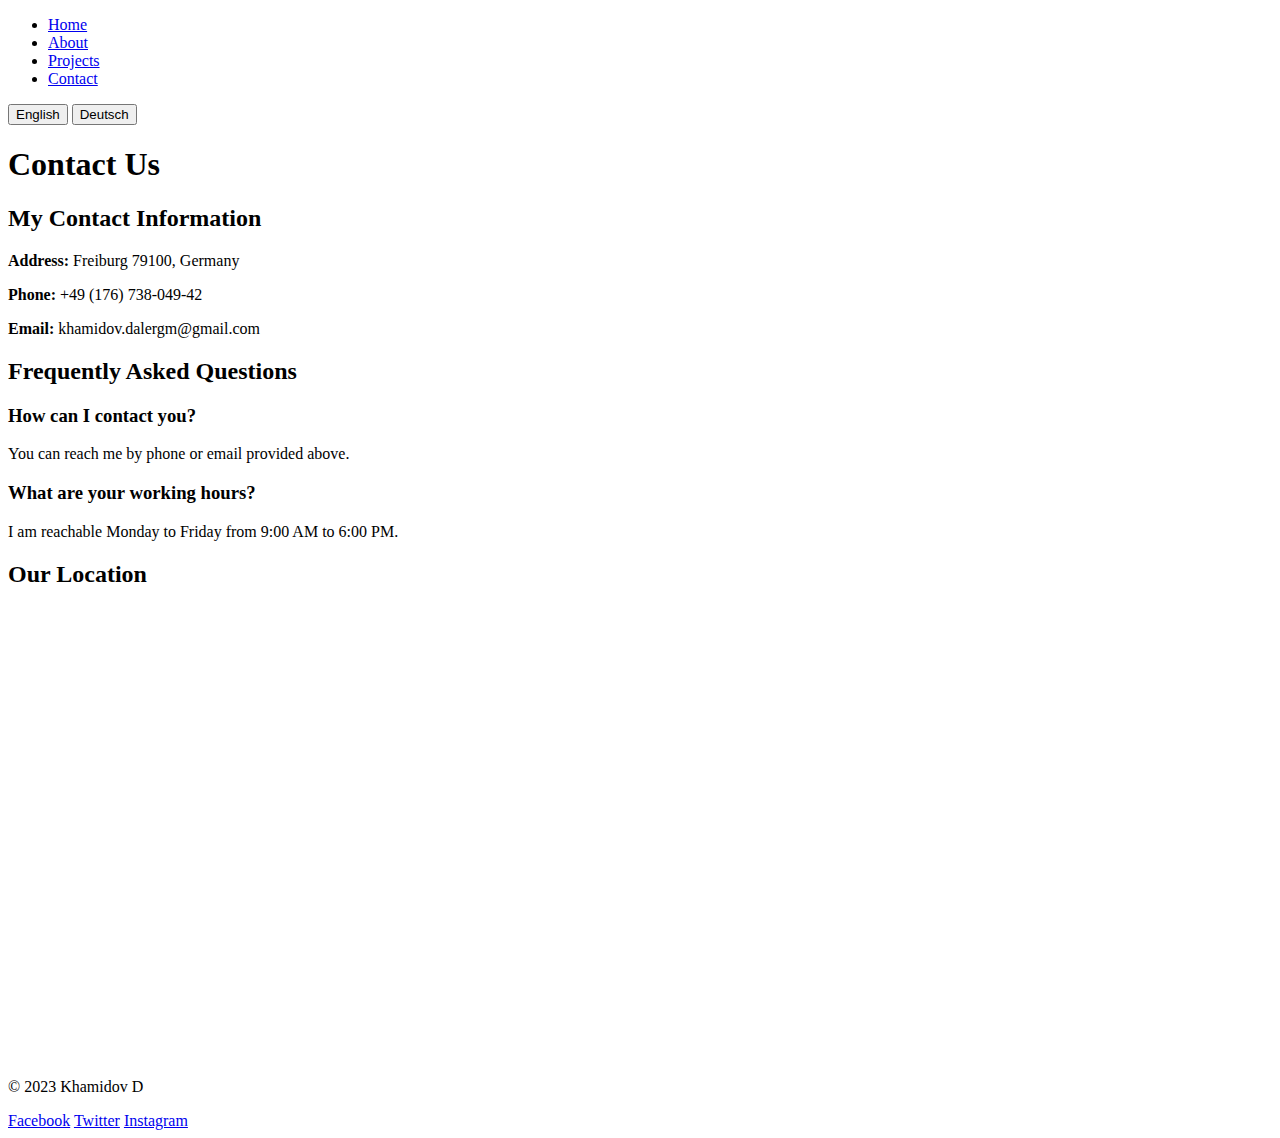
==== contact.html @ da6e5760 "modify some files" ====
<!DOCTYPE html>
<html lang="en">
<head>
    <meta charset="UTF-8">
    <meta name="viewport" content="width=device-width, initial-scale=1.0">
    <title>Contact</title>
    <link rel="stylesheet" href="contact.css"> <!-- Link to CSS -->
</head>
<body>
    <header>
        <nav>
            <ul>
                <li><a href="home.html">Home</a></li>
                <li><a href="about.html">About</a></li>
                <li><a href="projects.html">Projects</a></li>
                <li><a href="contact.html">Contact</a></li>
            </ul>
        </nav>
        <div class="language-buttons">
            <button onclick="location.href='contact.html'">English</button>
            <button onclick="location.href='contact2.html'">Deutsch</button>
        </div>
    </header>
    
    <main>
        <h1>Contact Us</h1>
        
        <section class="contact-info">
            <h2>My Contact Information</h2>
            <p><strong>Address:</strong> Freiburg 79100, Germany</p>
            <p><strong>Phone:</strong> +49 (176) 738-049-42</p>
            <p><strong>Email:</strong> khamidov.dalergm@gmail.com</p>
        </section>

        <section class="faq">
            <h2>Frequently Asked Questions</h2>
            <div class="faq-item">
                <h3>How can I contact you?</h3>
                <p>You can reach me by phone or email provided above.</p>
            </div>
            <div class="faq-item">
                <h3>What are your working hours?</h3>
                <p>I am reachable Monday to Friday from 9:00 AM to 6:00 PM.</p>
            </div>
        </section>

        <section class="map">
            <h2>Our Location</h2>
            <iframe src="https://www.google.com/maps/embed?pb=!1m18!1m12!1m3!1d2244.123456789012!2d37.6173!3d55.7558!2m3!1f0!2f0!3f0!3m2!1i1024!2i768!4f13.1!3m3!1m2!1s0x46b54a1a1a1a1a1a%3A0x1a1a1a1a1a1a1a1!2z0JrQu9C40YbQu9C40Y8g0JrQu9C40YbQu9C40Y8g0JrQu9C40YbQu9C40Y8g!5e0!3m2!1sru!2sru!4v1616161616161!5m2!1sru!2sru" width="600" height="450" style="border:0;" allowfullscreen="" loading="lazy"></iframe>
        </section>
    </main>

    <footer>
        <p>&copy; 2023 Khamidov D</p>
        <div class="social-media">
            <a href="https://facebook.com" target="_blank">Facebook</a>
            <a href="https://twitter.com" target="_blank">Twitter</a>
            <a href="https://instagram.com" target="_blank">Instagram</a>
        </div>
    </footer>
</body>
</html>
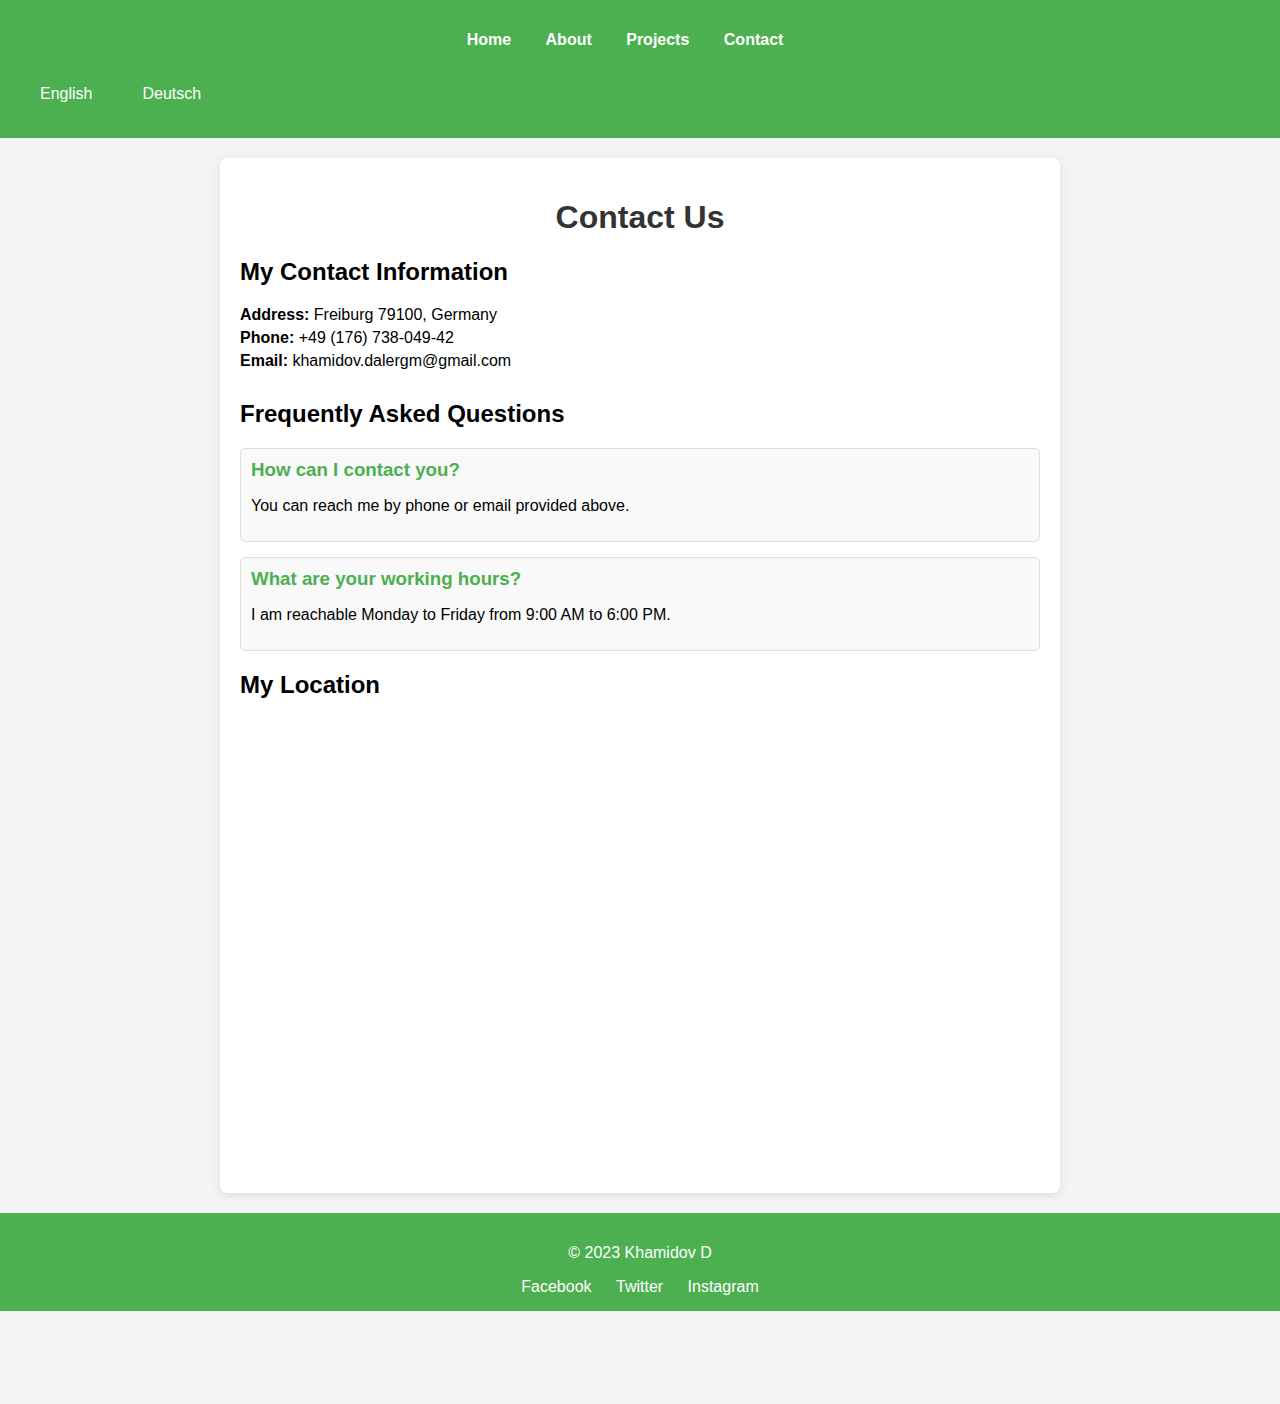
==== commit 4125cddb: "update background" ====
--- a/contact.html
+++ b/contact.html
@@ -45,8 +45,8 @@
         </section>
 
         <section class="map">
-            <h2>Our Location</h2>
-            <iframe src="https://www.google.com/maps/embed?pb=!1m18!1m12!1m3!1d2244.123456789012!2d37.6173!3d55.7558!2m3!1f0!2f0!3f0!3m2!1i1024!2i768!4f13.1!3m3!1m2!1s0x46b54a1a1a1a1a1a%3A0x1a1a1a1a1a1a1a1!2z0JrQu9C40YbQu9C40Y8g0JrQu9C40YbQu9C40Y8g0JrQu9C40YbQu9C40Y8g!5e0!3m2!1sru!2sru!4v1616161616161!5m2!1sru!2sru" width="600" height="450" style="border:0;" allowfullscreen="" loading="lazy"></iframe>
+            <h2>My Location</h2>
+            <iframe src="https://www.google.com/maps/embed?pb=!1m18!1m12!1m3!1d2782.1295806778577!2d7.841301315555216!3d47.99593997915879!2m3!1f0!2f0!3f0!3m2!1i1024!2i768!4f13.1!3m3!1m2!1s0x4796d1c2eaf5fc39%3A0xc17e8b3a5f9f5c81!2sFreiburg%20im%20Breisgau%2C%20Germany!5e0!3m2!1sen!2sde!4v1616161616161!5m2!1sen!2sde" width="600" height="450" style="border:0;" allowfullscreen="" loading="lazy"></iframe>
         </section>
     </main>
 
--- a/contact.css
+++ b/contact.css
@@ -0,0 +1,138 @@
+body {
+    font-family: Arial, sans-serif;
+    margin: 0;
+    padding: 0;
+    background-color: #f4f4f4;
+}
+body::before {
+    content: "";
+    position: absolute;
+    top: 0;
+    left: 0;
+    width: 100%;
+    height: 156%;
+    background-image: url(974427_2560x1440_desktop_hd_vincent_van_gogh_background_image.jpg);
+    background-size: cover;
+    background-position: center;
+    background-repeat: no-repeat;
+    opacity: 0.5; /* Прозрачность фонового изображения */
+    z-index: -1; /* Помещает слой позади контента */
+}
+header {
+    background-color: #4CAF50;
+    color: white;
+    padding: 15px 0;
+    text-align: center;
+}
+
+nav ul {
+    list-style-type: none;
+    padding: 0;
+}
+
+nav ul li {
+    display: inline;
+    margin-right: 30px;
+}
+
+nav ul li a {
+    color: white;
+    text-decoration: none;
+    font-weight: bold;
+}
+
+main {
+    padding: 20px;
+    max-width: 800px;
+    margin: 20px auto;
+    background-color: white;
+    border-radius: 8px;
+    box-shadow: 0 2px 10px rgba(0, 0, 0, 0.1);
+}
+
+h1 {
+    text-align: center;
+    color: #333;
+}
+
+.contact-info {
+    margin-bottom: 30px;
+}
+
+.contact-info p {
+    margin: 5px 0;
+}
+
+.faq {
+    margin-top: 20px;
+}
+
+.faq-item {
+    margin-bottom: 15px;
+    padding: 10px;
+    border: 1px solid #ddd;
+    border-radius: 5px;
+    background-color: #f9f9f9;
+}
+
+.faq-item h3 {
+    margin: 0;
+    color: #4CAF50;
+}
+
+.map {
+    margin-top: 20px;
+}
+
+button {
+    padding: 10px 20px;
+    background-color: #4CAF50; /* Зеленый цвет кнопки */
+    color: white;
+    border: none;
+    border-radius: 5px;
+    cursor: pointer;
+    font-size: 16px; /* Сделаем текст на кнопке немного крупнее */
+    transition: background-color 0.3s ease; /* Плавный переход при наведении */
+}
+
+button:hover {
+    background-color: #45a049; /* Золотистый оттенок при наведении */
+}
+
+.language-buttons {
+    display: flex; /* Используем flexbox для выравнивания */
+    justify-content: flex-start; /* Выравнивание кнопок по левому краю */
+    gap: 10px; /* Добавляем немного пространства между кнопками */
+    padding: 10px 20px; /* Немного отступов */
+}
+
+iframe {
+    width: 600 
+    height="450"
+    style="border:0;" 
+    allowfullscreen="" loading="lazy"
+}
+footer {
+    text-align: center;
+    padding: 15px 0;
+    background-color: #4CAF50;
+    color: white;
+    position: relative;
+    bottom: 0;
+    width: 100%;
+    margin-top: 20px;
+}
+
+.social-media {
+    margin-top: 10px;
+}
+
+.social-media a {
+    margin: 0 10px;
+    color: white;
+    text-decoration: none;
+}
+
+.social-media a:hover {
+    text-decoration: underline;
+}